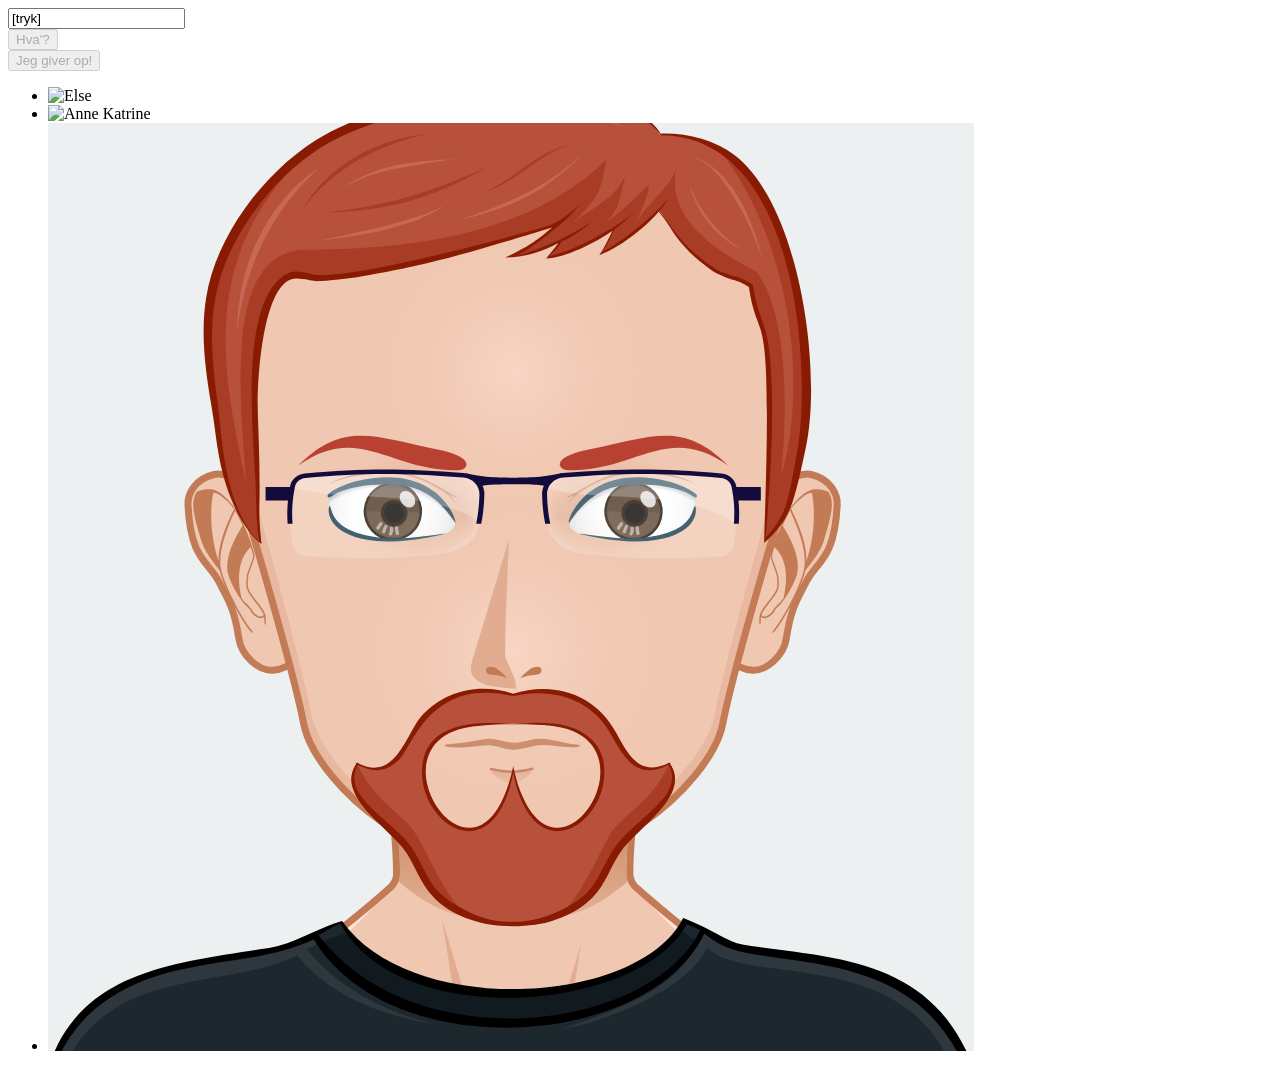
==== lytter.html @ 9e294bcd "feat: add jonas I have no idea what Jonas looks like!" ====
<!doctype html>

<html lang="en">
<head>
  <meta charset="utf-8">

  <title>Lyt Til Bogstaverne</title>

  <link rel="stylesheet" href="css/style.css">
</head>

<body>
  <audio id="audio">
  </audio>

  <div id='wrap'>
    <input type='text' id='letter'></input>
  </div>

  <div id="knapper">
    <input type="button" id="gentag" value="Hva'?"></input>
    <br/>
    <input type="button" id="givop" value="Jeg giver op!"></input>
  </div>

  <ul id='people'>
    <li><img class='person' id='else' src='images/else.png' title='Else'></li>
    <li><img class='person' id='anne-katrine' src='images/anne-katrine.png' title='Anne Katrine'></li>
    <li><img class='person' id='jonas' src='images/jonas.png' title='Jonas'></li>
  </ul>

  <script src="js/lytter.js"></script>
</body>
</html>
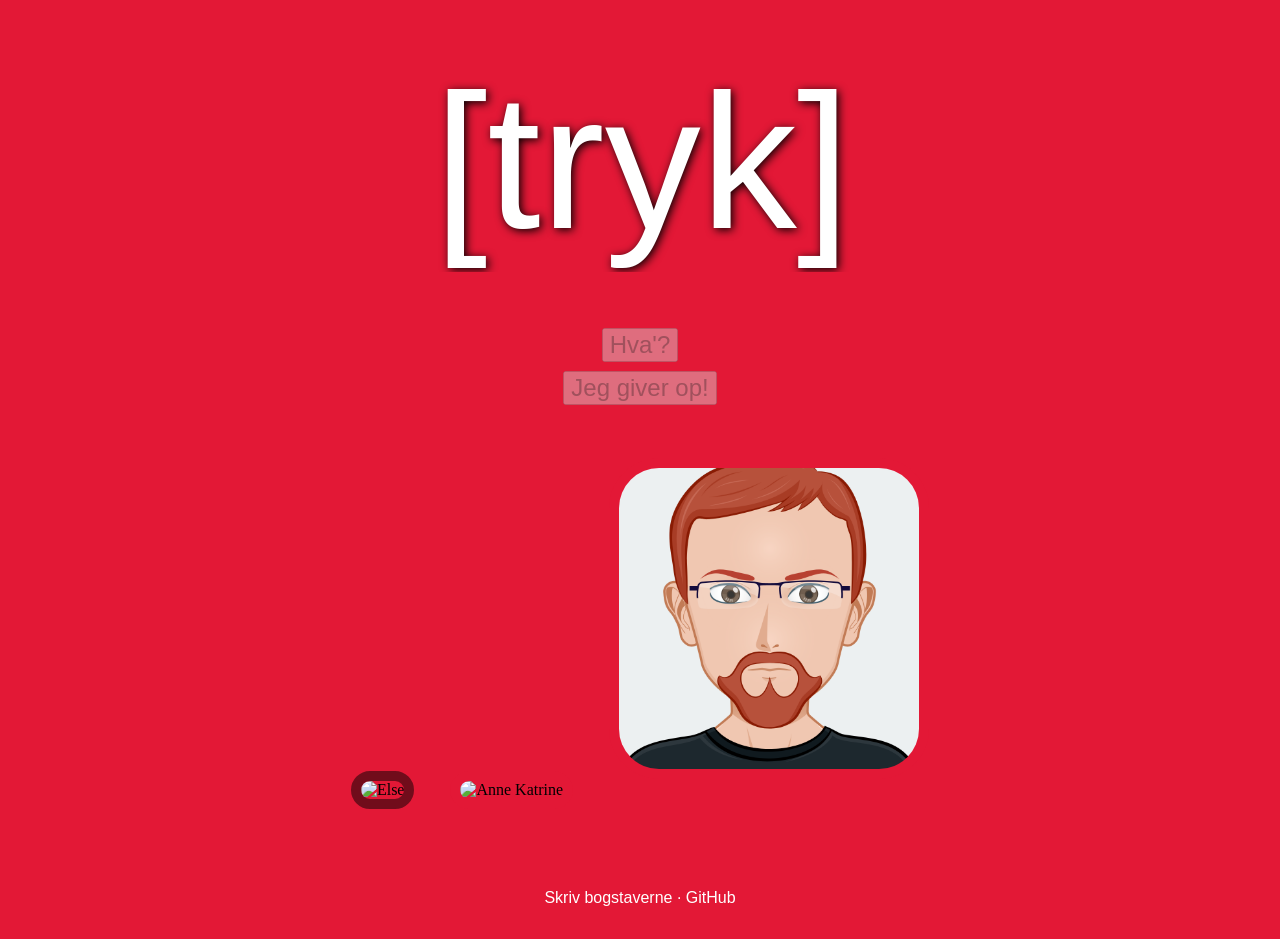
==== commit bdc149b5: "feat: Add a footer to link the pages together, and link to GitHub repo" ====
--- a/lytter.html
+++ b/lytter.html
@@ -29,6 +29,12 @@
     <li><img class='person' id='jonas' src='images/jonas.png' title='Jonas'></li>
   </ul>
 
+  <footer>
+    <a href="index.html">Skriv bogstaverne</a>
+    &middot;
+    <a href="https://github.com/rvedotrc/det-danske-alfabet">GitHub</a>
+  </footer>
+
   <script src="js/lytter.js"></script>
 </body>
 </html>
--- a/css/style.css
+++ b/css/style.css
@@ -0,0 +1,82 @@
+html, body {
+  height: 100%;
+}
+
+body {
+  background-color: #E31836;
+  margin: 0;
+  display: flex;
+  flex-direction: column;
+}
+
+#audio {
+  display: none;
+}
+
+#wrap {
+  margin: 0 auto;
+}
+
+#letter {
+  margin-top: 50px;
+  margin-bottom: 50px;
+  border: 0;
+  outline: none;
+  background-color: transparent;
+  text-align: center;
+  color: #fff;
+  font-size: 12em;
+  /* font-family: sans-serif; gør "å" at overflow kassen */
+  text-shadow: 2px 2px 10px #000;
+  width: 100%;
+}
+
+#knapper {
+  text-align: center;
+}
+
+#knapper input {
+  text-align: center;
+  font-size: 1.5em;
+  margin: 0.2em;
+}
+
+#people {
+  text-align: center;
+  margin: 2em;
+  padding: 0;
+}
+
+#people li {
+  list-style: none;
+  display: inline;
+}
+
+.person {
+  margin: 1em;
+  width: 300px;
+  border-radius: 50px;
+  border: 10px solid #E31836;
+  cursor: pointer;
+}
+
+.person.active {
+  border: 10px solid rgba(0, 0, 0, 0.5);
+}
+
+footer {
+  text-align: center;
+  margin-top: auto;
+  padding: 2em 0;
+  color: #fff;
+  font-family: sans-serif;
+}
+
+footer a {
+  color: #fff;
+  text-decoration: none;
+}
+
+footer a:hover {
+  color: #ccc;
+}
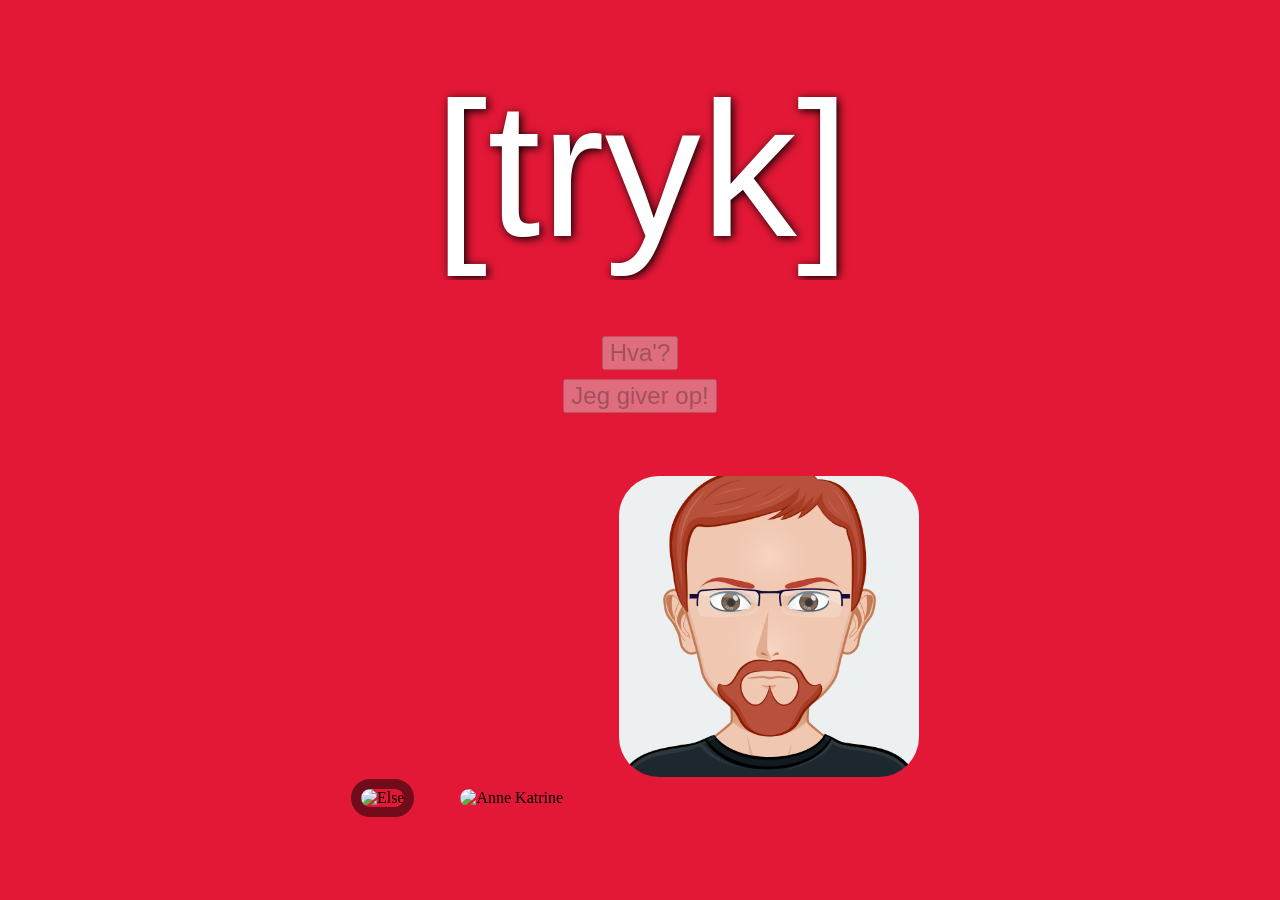
==== commit b74e210b: "fix: Make it look good on small screens" ====
--- a/lytter.html
+++ b/lytter.html
@@ -3,6 +3,7 @@
 <html lang="en">
 <head>
   <meta charset="utf-8">
+  <meta name="viewport" content="width=device-width, initial-scale=1">
 
   <title>Lyt Til Bogstaverne</title>
 
@@ -29,12 +30,6 @@
     <li><img class='person' id='jonas' src='images/jonas.png' title='Jonas'></li>
   </ul>
 
-  <footer>
-    <a href="index.html">Skriv bogstaverne</a>
-    &middot;
-    <a href="https://github.com/rvedotrc/det-danske-alfabet">GitHub</a>
-  </footer>
-
   <script src="js/lytter.js"></script>
 </body>
 </html>
--- a/css/style.css
+++ b/css/style.css
@@ -1,12 +1,5 @@
-html, body {
-  height: 100%;
-}
-
 body {
   background-color: #E31836;
-  margin: 0;
-  display: flex;
-  flex-direction: column;
 }
 
 #audio {
@@ -64,19 +57,22 @@
   border: 10px solid rgba(0, 0, 0, 0.5);
 }
 
-footer {
-  text-align: center;
-  margin-top: auto;
-  padding: 2em 0;
-  color: #fff;
-  font-family: sans-serif;
+@media (max-width: 600px) {
+  #letter {
+    font-size: 4em;
+    margin-top: 20px;
+    margin-bottom: 20px;
+  }
+
+  #people {
+    margin: 1em;
+  }
+
+  .person,
+  .person.active {
+    width: 80px;
+    margin: 0.5em;
+    border-width: 5px;
+    border-radius: 13px;
+  }
 }
-
-footer a {
-  color: #fff;
-  text-decoration: none;
-}
-
-footer a:hover {
-  color: #ccc;
-}
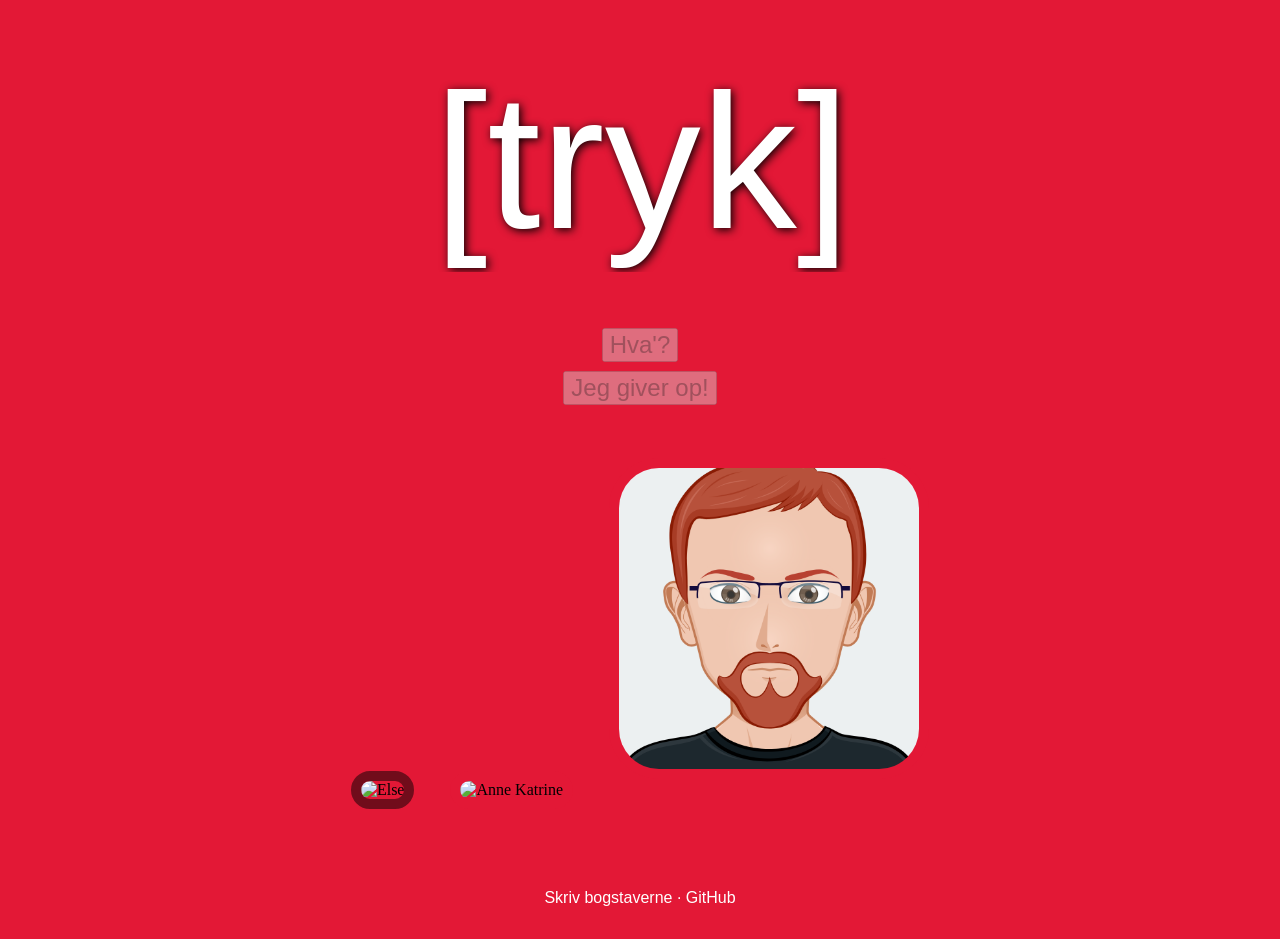
==== commit b15d1577: "Merge pull request #1 from druewilding/link-between-pages feat: Add a footer to link the pages toget" ====
--- a/lytter.html
+++ b/lytter.html
@@ -3,7 +3,6 @@
 <html lang="en">
 <head>
   <meta charset="utf-8">
-  <meta name="viewport" content="width=device-width, initial-scale=1">
 
   <title>Lyt Til Bogstaverne</title>
 
@@ -30,6 +29,12 @@
     <li><img class='person' id='jonas' src='images/jonas.png' title='Jonas'></li>
   </ul>
 
+  <footer>
+    <a href="index.html">Skriv bogstaverne</a>
+    &middot;
+    <a href="https://github.com/rvedotrc/det-danske-alfabet">GitHub</a>
+  </footer>
+
   <script src="js/lytter.js"></script>
 </body>
 </html>
--- a/css/style.css
+++ b/css/style.css
@@ -1,5 +1,12 @@
+html, body {
+  height: 100%;
+}
+
 body {
   background-color: #E31836;
+  margin: 0;
+  display: flex;
+  flex-direction: column;
 }
 
 #audio {
@@ -57,22 +64,19 @@
   border: 10px solid rgba(0, 0, 0, 0.5);
 }
 
-@media (max-width: 600px) {
-  #letter {
-    font-size: 4em;
-    margin-top: 20px;
-    margin-bottom: 20px;
-  }
+footer {
+  text-align: center;
+  margin-top: auto;
+  padding: 2em 0;
+  color: #fff;
+  font-family: sans-serif;
+}
 
-  #people {
-    margin: 1em;
-  }
+footer a {
+  color: #fff;
+  text-decoration: none;
+}
 
-  .person,
-  .person.active {
-    width: 80px;
-    margin: 0.5em;
-    border-width: 5px;
-    border-radius: 13px;
-  }
+footer a:hover {
+  color: #ccc;
 }
